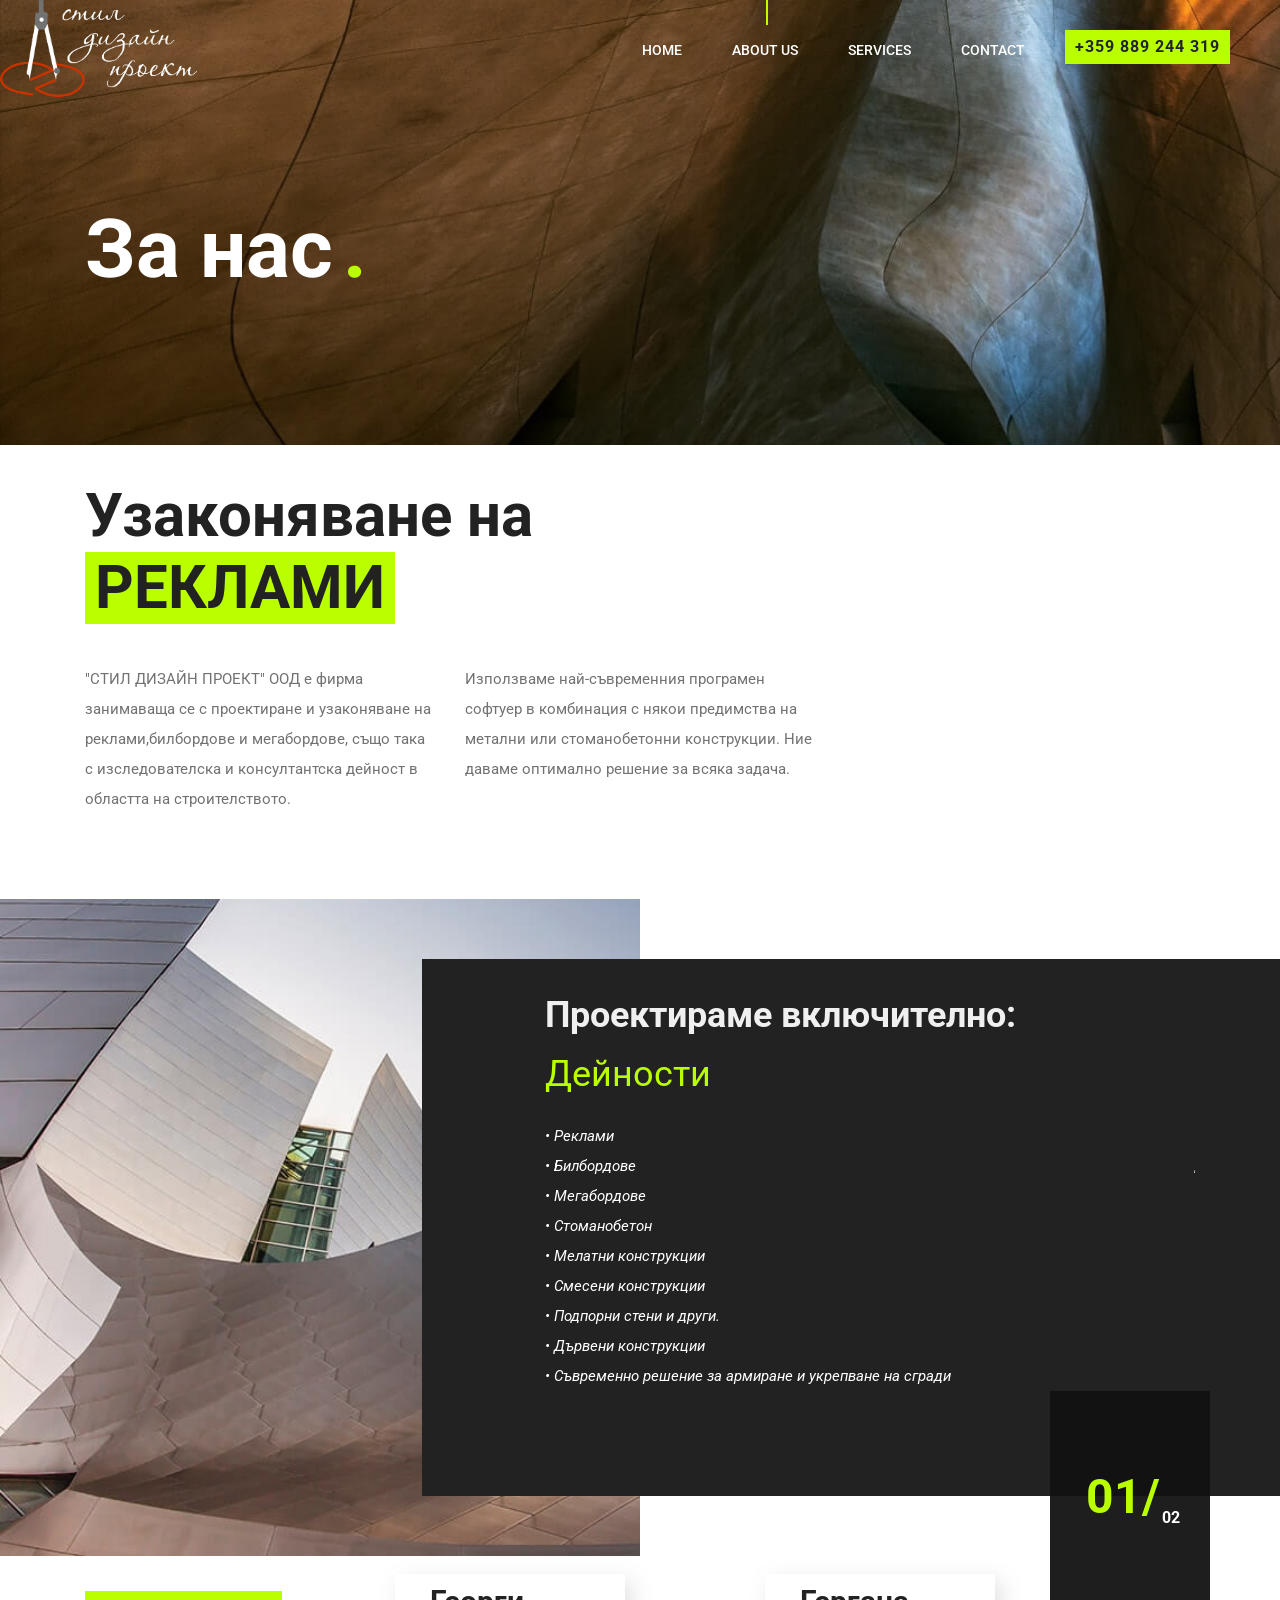
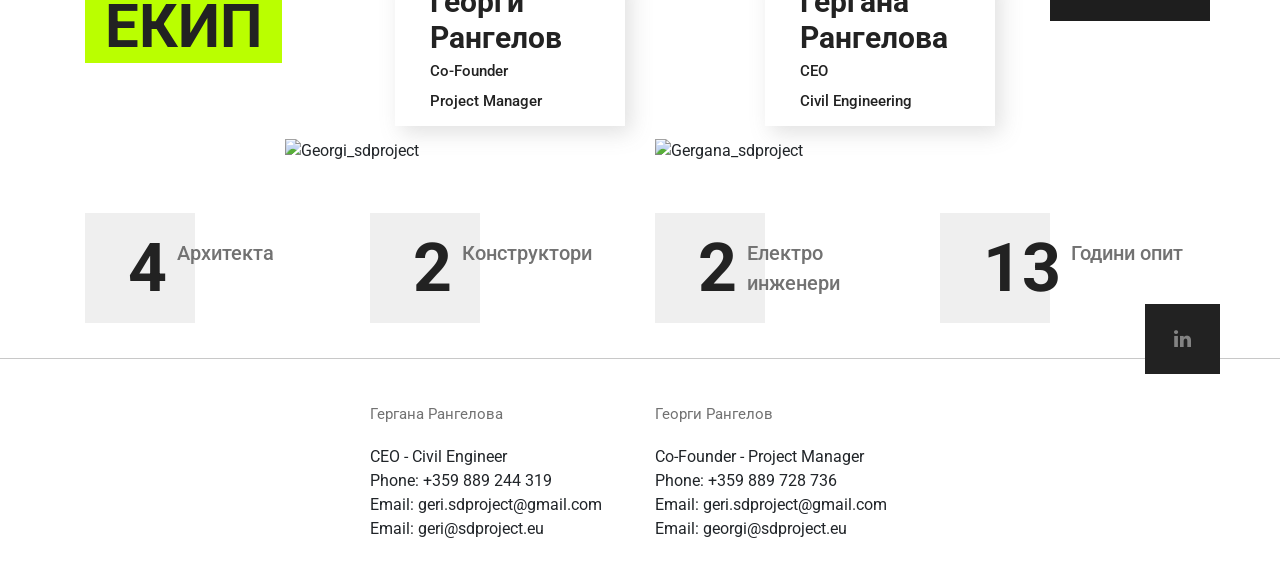
==== about.html @ cce794b9 "intial" ====
<!DOCTYPE html><html lang="en"><head> <title>SDproject</title> <meta charset="UTF-8"> <meta name="description" content="Узаконяване на реклами,узаконяване на рекламни табели, узаконяване на фирмени надписи от професионални архитекти.Узаконяване на рекламни табели, узаконяване на фирмени надписи, узаконяване на табела, узаконяване на табели, рекламна площ под наем, разрешително за рекламна табела"> <meta name="keywords" content="Design, конструктори, архитектура, архитекти, архитект, узаконяване,реклама, община, дизайн, проект, проектиране, заснемане, Цена, Узаконяване на рекламни табели, Узаконяване на фирмени надписи, Изработка на проект по всички части за фирмен надпис, Изработка на проект от архитект, инвестиционно проектиране,Узаконяване на реклама, Узаконяване на реклами, Проекти за рекламни табели, разрешителни за рекламни табели, документи за външни реклами, узаконяване на табели, рекламни табели за магазини, светлинни реклами, рекламна конструкция, рекламно табло"> <link rel="canonical" href="http://uzakoniavanereklami.com"> <link rel="dns-prefetch" href="//fonts.googleapis.com"> <link rel="shortcut icon" href="img/favicon.ico" alt="Sdproject_Favicon"> <meta http-equiv="Content-Language" content="en"> <meta property="og:type" content="website"> <meta property="og:locale" content="en_US"> <meta property="og:site_name" content="SDproject - Узаконяване на реклами"> <meta property="og:url" content="http://uzakoniavanereklami.com"/> <meta property="og:type" content="website"/> <meta property="og:title" content="SDproject - Узаконяване на реклами"/> <meta property="og:description" content="Узаконяване на реклами,узаконяване на рекламни табели, узаконяване на фирмени надписи от професионални архитекти.узаконяване на реклама, узаконяване на реклами, узаконяване на рекламни табели, узаконяване на рекламна табела, узаконяване на фирмени надписи, узаконяване на фирмен надпис, узаконяване на табела, узаконяване на табели, рекламна площ под наем, рекламна табела на магазин, разрешително за рекламна табела, документи външна реклама, разрешение за маси на открито, схеми за разполагане на маси, проект за разполагане на маси към заведения на открито"/> <meta property="og:image" content="img/favicon.ico" alt="Sdproject_Favicon"/> <meta property="og:image:width" content="490"> <meta property="og:image:height" content="490"> <meta name="twitter:creator" content="@RangelovDimitar"> <meta name="twitter:card" content="summary"> <meta name="twitter:title" content="SDproject - Узаконяване на реклами"> <meta name="twitter:description" content="Узаконяване на реклами,узаконяване на рекламни табели, узаконяване на фирмени надписи от професионални архитекти.узаконяване на реклама, узаконяване на реклами, узаконяване на рекламни табели, узаконяване на рекламна табела, узаконяване на фирмени надписи, узаконяване на фирмен надпис, узаконяване на табела, узаконяване на табели, рекламна площ под наем, рекламна табела на магазин, разрешително за рекламна табела, документи външна реклама, разрешение за маси на открито, схеми за разполагане на маси, проект за разполагане на маси към заведения на открито"> <meta name="twitter:url" content="img/favicon.ico"> <meta name="twitter:image" content="http://uzakoniavanereklami.com"> <meta name="author" content="Dimitar Rangelov"> <link rel="icon" type="image/png" href="img/favicon.ico" alt="Sdproject_Favicon"> <link rel="apple-touch-icon" href="img/favicon.ico"> <meta name="viewport" content="width=device-width, initial-scale=1.0"> <link href="img/favicon.ico" rel="shortcut icon" alt="Sdproject_Favicon"/> <link href="https://fonts.googleapis.com/css?family=Roboto:300,400,500,700" rel="stylesheet"> <link rel="stylesheet" href="css/bootstrap.min.css"/> <link rel="stylesheet" href="css/font-awesome.min.css"/> <link rel="stylesheet" href="css/animate.css"/> <link rel="stylesheet" href="css/owl.carousel.css"/> <link rel="stylesheet" href="css/style.css"/> </head><body> <div id="preloder"> <div class="loader"></div></div><header class="header-area"> <a href="index.html" class="logo-area"> <img src="img/SDproject-4.png" alt="SDproject_Logo"> </a href="index.html"> <div class="nav-switch"> <i class="fa fa-bars"></i></div><div class="phone-number">+359 889 244 319</div><nav class="nav-menu"> <ul> <li><a href="index.html">Home</a></li><li class="active"><a href="about.html">About us</a></li><li><a href="service.html">Services</a></li><li><a href="contact.html">Contact</a></li></ul> </nav> </header> <section class="page-header-section set-bg" data-setbg="img/header-bg.jpg"> <div class="container"> <h1 class="header-title">За нас<span>.</span></h1></div></section> <section class="intro-section spad"> <div class="container"> <div class="row"> <div class="col-lg-8 intro-text"> <h1>Узаконяване на<span>РЕКЛАМИ</span></h1> <div class="row"> <div class="col-md-6"> <p>"СТИЛ ДИЗАЙН ПРОЕКТ" ООД е фирма занимаваща се с проектиране и узаконяване на реклами,билбордове и мегабордове, също така с изследователска и консултантска дейност в областта на строителството.</p></div><div class="col-md-6"> <p>Използваме най-съвременния програмен софтуер в комбинация с някои предимства на метални или стоманобетонни конструкции. Ние даваме оптимално решение за всяка задача.</p></div></div></div><div class="col-lg-4 pt-4"> <img src="https://preview.ibb.co/fCkzfz/about.jpg" alt=""></div></div></div></section> <section class="testimonials-section spad"> <div class="testimonials-image-box"></div><div class="container"> <div class="row"> <div class="col-lg-7 pl-lg-0 offset-lg-5 cta-content"> <h2 style="color: #f0f0f0">Проектираме включително:</h2> <div class="qut">Дейности</div><div class="testimonials-slider" id="test-slider"> <div class="ts-item"> <p> • Реклами </br> • Билбордове </br> • Мегабордове </br> • Стоманобетон </br> • Мелатни конструкции </br> • Смесени конструкции </br> • Подпорни стени и други. </br> • Дървени конструкции </br> • Съвременно решение за армиране и укрепване на сгради</p></div><div class="ts-item"> <p>За нас всеки отделен проект е индивидуална задача. Предизвикателство, чрез което можем да покажем качествата на нашия екип - лична ангажираност, практичност, отговорност и бързина, нашия опит за изграждане и поддържане на стабилни и трайни взаимоотношения с нашите клиенти и партньори. Благодарение на полезното сътрудничество с нашите партньори гарантираме пълноценно проектиране оптимални срокове.</p><p>Благодарение на нашия екип от професионалисти "СТИЛ ДИЗАЙН ПРОЕКТ" ООД предлага продукти отговарящи на специфичните изисквания на клиента и на действащите нормативни документи.</p></div></div><div class="slide-num-holder test-slider" id="snh-2"></div></div></div></div></section> <section class="team-section spad"> <div class="container"> <div class="section-title mb100"> <h1>ЕКИП</h1></div><div class="container"> <div class="row"> <div class="col-lg-2 col-md-0"></div><div class="col-lg-4 col-md-6"> <div class="team-member"> <img src="https://image.ibb.co/kcj37e/SDproject_Georgi.jpg" alt="Georgi_sdproject"> <div class="member-info"> <h2>Георги Рангелов</h2> <p>Co-Founder</br>Project Manager</p></div></div></div><div class="col-lg-4 col-md-6"> <div class="team-member"> <img src="https://image.ibb.co/ngp0Lz/SDproject_Gergana.png" alt="Gergana_sdproject"> <div class="member-info"> <h2>Гергана Рангелова</h2> <p>CEO</br>Civil Engineering</p></div></div></div></div></div><div class="row" style="padding-top: 50px"> <div class="col-lg-3 col-md-6"> <div class="milestone"> <h2>4</h2> <p>Архитекта</p></div></div><div class="col-lg-3 col-md-6"> <div class="milestone"> <h2>2</h2> <p>Конструктори</p></div></div><div class="col-lg-3 col-md-6"> <div class="milestone"> <h2>2</h2> <p>Електро</br>инженери</p></div></div><div class="col-lg-3 col-md-6"> <div class="milestone"> <h2>13</h2> <p>Години опит</p></div></div></div></div></section> <footer class="footer-section"> <div class="footer-social"> <div class="social-links"> <a href="https://www.linkedin.com/company/sdproject/about/"><i class="fa fa-linkedin"></i></a></div></div><div class="container"> <div class="row"> <div class="col-lg-9 offset-lg-3"> <div class="row"> <div class="col-md-4"> <div class="footer-item"> <ul> <p>Гергана Рангелова</p><span> CEO - Civil Engineer </br> Phone: +359 889 244 319</br> Email: geri.sdproject@gmail.com</br> Email: geri@sdproject.eu </span></ul> </div></div><div class="col-md-5"> <div class="footer-item"> <ul> <p>Георги Рангелов</p><span> Co-Founder - Project Manager</br> Phone: +359 889 728 736</br> Email: geri.sdproject@gmail.com</br> Email: georgi@sdproject.eu </span></ul> </div></div></div></div></div></div></footer> <script src="js/jquery-2.1.4.min.js"></script> <script src="js/bootstrap.min.js"></script> <script src="js/isotope.pkgd.min.js"></script> <script src="js/owl.carousel.min.js"></script> <script src="js/jquery.owl-filter.js"></script> <script src="js/magnific-popup.min.js"></script> <script src="js/circle-progress.min.js"></script> <script src="js/main.js"></script> <script type="text/javascript" src="//s7.addthis.com/js/300/addthis_widget.js#pubid=ra-5b56e0799d637a45"></script></body></html>
---- css/style.css ----
.sp-title span,h1 span{background:#baff00;display:inline-block}.site-btn,.sp-title span,h1 span{display:inline-block}.footer-item ul,.nav-menu ul,.portfolio-filter,.service-text ol,.widget-area ul{list-style:none}body,html{height:100%;font-family:Roboto,sans-serif}h1,h2,h3,h4,h5,h6{color:#222;margin:0 0 10px;font-weight:700}.sp-title,h1{font-size:60px;margin-bottom:40px}h1 span{padding:0 10px;color:#222}h2{font-size:36px}h3{font-size:24px;margin-bottom:30px}h4,p{font-size:15px}p{color:#727272;line-height:2}img{max-width:100%}button:focus,input:focus,select:focus,textarea:focus{outline:0}a:focus,a:hover{text-decoration:none;outline:0}ol,ul{padding:0;margin:0}.sp-title span{padding:0 10px;color:#222}.pt100{padding-top:100px}.pb100{padding-bottom:100px}.pt50{padding-top:50px}.pb50{padding-bottom:50px}.mb100{margin-bottom:100px}.spad{padding:35px 0}.section-title{margin-bottom:75px}.section-title h1,.section-title h2,.section-title h3{display:inline-block;background:#baff00;padding:0 20px;margin-bottom:0;font-size:60px}.set-bg{background-size:cover;background-repeat:no-repeat}#preloder{position:fixed;width:100%;height:100%;top:0;left:0;z-index:999999;background:#fff}.loader{width:30px;height:30px;border:3px solid #000;position:absolute;top:50%;left:50%;margin-top:-13px;margin-left:-13px;border-radius:60px;border-left-color:transparent;animation:loader .8s linear infinite;-webkit-animation:loader .8s linear infinite}@keyframes loader{0%{transform:rotate(0)}50%{transform:rotate(180deg)}100%{transform:rotate(360deg)}}@-webkit-keyframes loader{0%{-webkit-transform:rotate(0)}50%{-webkit-transform:rotate(180deg)}100%{-webkit-transform:rotate(360deg)}}.site-btn{font-weight:700;border:4px solid;min-width:200px;text-align:center;padding:19px 0;position:relative;background-color:transparent;margin-right:15px;z-index:1}.team-member img,.widget-area .instagram-widget a img{min-width:100%}.site-btn:after,.site-btn:before{position:absolute;content:"";width:26px;height:4px;right:-15px}.site-btn:after{bottom:8px}.site-btn:before{bottom:18px}.site-btn.sb-light{color:#fff}.site-btn.sb-light:after,.site-btn.sb-light:before{background:#fff}.site-btn.sb-dark{color:#222}.site-btn.sb-dark:after,.site-btn.sb-dark:before{background:#222}.site-btn.sb-solid-color{background:#baff00;border-color:#baff00}.site-btn.sb-solid-color:after,.site-btn.sb-solid-color:before{background:#222}.site-btn.sb-solid-dark{background:#222;border-color:#222;color:#baff00}.site-btn.sb-solid-dark:after,.site-btn.sb-solid-dark:before{background:#baff00}.element{margin-bottom:100px}.accordion-area .panel{margin-bottom:15px}.accordion-area .panel-header{background:#f0f0f0;display:block;padding:12px 50px;font-size:14px;font-weight:700;position:relative;-webkit-transition:all .4s ease-out 0s;-o-transition:all .4s ease-out 0s;transition:all .4s ease-out 0s}.circle-progress,.logo-area,.phone-number{display:inline-block}.accordion-area .panel-header.active{background:#baff00}.accordion-area .panel-header.active .panel-link:after{content:"-"}.accordion-area .panel-header.active .panel-link.collapsed:after,.accordion-area .panel-link:after{content:"+"}.accordion-area .panel-link{position:absolute;right:0;top:0;height:100%;width:50px;background:#baff00;border:none;cursor:pointer}.accordion-area .panel-body p{font-size:14px;margin-bottom:0;padding-top:25px}.accordion-area .panel-body{padding:0 5px}.accordion-area .panel-link:after{position:absolute;left:50%;font-size:16px;font-weight:700;top:50%;line-height:16px;margin-top:-8px;margin-left:-4px}.circle-progress .prog-circle:after,.nav-menu ul li a:after,.service-box .sb-icon::after,.slide-content:after{content:""}.tab-element .nav-tabs{border-bottom:none;margin-bottom:35px}.tab-element .nav-tabs .nav-link{border:none;background:#f0f0f0;border-radius:0;margin-right:5px;font-size:14px;font-weight:500;color:#222;padding:15px 30px}.tab-element .nav-tabs .nav-link.active{background:#baff00}.tab-element .nav-tabs .nav-link.active,.tab-element .nav-tabs .nav-link:hover{border:none}.tab-element .tab-pane h4{font-size:18px;margin:25px 0 20px}.tab-element .tab-pane p{font-size:14px}.circle-progress{text-align:center;padding-top:30px}.circle-progress .prog-circle{position:relative;margin-bottom:-155px}.circle-progress .prog-circle:after{position:absolute;width:177px;height:177px;left:9px;top:9px;border-radius:50%;border:2px solid #fff;z-index:1}.circle-progress canvas{-webkit-transform:rotate(90deg);-ms-transform:rotate(90deg);transform:rotate(90deg)}.circle-progress .progress-info{width:100%;border-radius:150px;margin:0 auto;padding-top:22px}.circle-progress .progress-info h2{font-size:48px}.circle-progress .prog-title{text-align:center;margin-top:100px}.circle-progress .prog-title h3{font-size:18px;color:#727272}.img-popup-warp .mfp-content{opacity:0;-webkit-transform:scale(.8);-ms-transform:scale(.8);transform:scale(.8);-webkit-transition:all .4s;-o-transition:all .4s;transition:all .4s}.nav-menu ul li a:after,.social-links a{-webkit-transition:all .4s;-o-transition:all .4s}.img-popup-warp.mfp-ready .mfp-content{opacity:1;-webkit-transform:scale(1);-ms-transform:scale(1);transform:scale(1)}.header-area{position:absolute;width:100%;top:0;z-index:50}.logo-area{float:left;width: 197px;height: 107}.phone-number{float:right;padding:5px 10px;background:#baff00;font-weight:700;letter-spacing:1px;margin-top:30px;margin-right:50px}.nav-switch{display:none}.nav-menu{display:inline-block;float:right}.nav-menu ul li{display:inline}.nav-menu ul li a{display:inline-block;padding:40px 10px 5px;text-transform:uppercase;margin-right:30px;font-size:14px;color:#fff;font-weight:500;position:relative}.nav-menu ul li a:after{position:absolute;width:2px;height:0;left:50%;margin-left:1px;top:0;background:#baff00;transition:all .4s}.nav-menu ul li a:hover:after,.nav-menu ul li.active>a:after{height:25px}.hero-section{height:960px;background:#ededed;position:relative}.left-bar{position:absolute;width:100px;height:100%;background:#121212;z-index:20}.left-bar .left-bar-content{position:absolute;width:100%;bottom:0;text-align:center;margin-bottom:90px}.social-links a{display:block;color:#838383;margin-bottom:20px;font-size:20px;transition:all .4s}.intro-text p,.slide-content{margin-bottom:50px}.social-links a:hover{color:#baff00}.hero-right-text{position:absolute;right:140px;-webkit-transform:rotate(-90deg);-ms-transform:rotate(-90deg);transform:rotate(-90deg);-webkit-transform-origin:right center;-ms-transform-origin:right center;transform-origin:right center;bottom:60%;z-index:30;color:#fff;text-transform:uppercase;letter-spacing:20px}.hero-slider .hero-slide-item{width:100%;height:960px;display:table}.hero-slider .hero-slide-item .slide-inner{display:table-cell;vertical-align:middle;position:relative}.hero-slider .owl-nav{position:absolute;display:inline-block;left:350px;bottom:70px}.hero-slider .owl-nav .owl-next,.hero-slider .owl-nav .owl-prev{display:inline-block;margin-right:30px;font-size:14px;font-weight:700;color:#fff;letter-spacing:1px;-webkit-transition:all .4s;-o-transition:all .4s;transition:all .4s}.hero-slider .owl-nav .owl-next:hover,.hero-slider .owl-nav .owl-prev:hover{color:#baff00}.hero-slider .owl-nav .owl-prev i{margin-right:5px}.hero-slider .owl-nav .owl-next{margin-right:0}.hero-slider .owl-nav .owl-next i{margin-left:5px}.slide-num-holder{width:153px;height:250px;position:absolute;right:60px;background:rgba(18,18,18,.95);bottom:-40px;z-index:111;text-align:right;padding-right:20px;padding-top:60px;color:#fff;font-weight:700}.slide-num-holder span{font-size:48px;color:#baff00;position:relative;top:-10px;right:-10px}.slide-content{margin-left:350px;padding-left:190px;padding-top:170px;padding-bottom:70px;position:relative;opacity:0;-webkit-transition:all .6s;-o-transition:all .6s;transition:all .6s}.slide-content:after{position:absolute;height:calc(100% + 50px);width:330px;border-top:150px solid #baff00;border-left:150px solid #baff00;border-bottom:90px solid #baff00;top:0;left:0;opacity:.73}.slide-content h2{color:#fff;font-size:80px;line-height:80px}.owl-item.active .slide-content{opacity:1}.service-box{margin-bottom:30px}.service-box .sb-icon{margin-bottom:30px;width:100px;height:125px;text-align:center;position:relative;overflow:hidden;background-color:transparent;-webkit-transition:all .4s;-o-transition:all .4s;transition:all .4s}.service-box .sb-icon .sb-img-icon{position:absolute;left:0;bottom:0;-webkit-transition:all .3s;-o-transition:all .3s;transition:all .3s}.service-box .sb-icon .sb-img-icon img{opacity:.2;max-height:70px;-webkit-transition:all .3s;-o-transition:all .3s;transition:all .3s}.service-box .sb-icon::after{position:absolute;width:100%;height:100%;background:#fff;left:25px;top:-80px;-webkit-transform:rotate(-65deg);-ms-transform:rotate(-65deg);transform:rotate(-65deg)}.cta-section:after,.milestone:after{top:0;content:""}.service-box .readmore{font-size:12px;font-weight:700;color:#222;display:inline-block;padding:2px 0;background-color:transparent;-webkit-transition:all .4s;-o-transition:all .4s;transition:all .4s}.milestone:after,.widget-area ul li a{-webkit-transition:all .3s;-o-transition:all .3s}.service-box:hover .sb-icon{background-color:#baff00}.service-box:hover .sb-icon .sb-img-icon{left:15px;margin-bottom:5px}.service-box:hover .sb-icon .sb-img-icon img{opacity:1}.service-box:hover .readmore{background-color:#baff00;padding:2px 10px}.cta-section{position:relative;margin-bottom:100px}.cta-section:after{position:absolute;width:67%;height:100%;right:0;background:#222;z-index:2}.cta-section .cta-image-box{position:absolute;width:50%;height:100%;left:0;background-image:url(../img/cta-img.jpg);background-repeat:no-repeat;background-size:cover}.cta-section .container{position:relative;z-index:9}.milestone h2,.milestone p{z-index:1;position:relative}.cta-section .cta-content h2{color:#fff}.cta-section .cta-content p{color:#fff;margin-bottom:30px}.cta-section .cta-content .cta-img-icon{display:inline-block;height:80px;position:relative;width:50px;margin-right:40px;margin-bottom:30px}.cta-section .cta-content .cta-img-icon:last-child{margin-right:0}.cta-section .cta-content .cta-img-icon img{position:absolute;left:0;bottom:0;max-height:100%}.milestone{min-height:110px;padding-left:43px;padding-top:15px;position:relative}.milestone h2{margin-bottom:0;font-size:68px;display:inline-block;float:left}.milestone p{float:left;font-size:20px;margin-top:10px;margin-left:10px;line-height:1.5;font-weight:500}.milestone:after{position:absolute;width:110px;height:110px;left:0;background:#efefef;transition:all .3s}.milestone:hover:after{background:#baff00}.projects-filter-nav{list-style:none;text-align:right;margin-top:20px}.projects-filter-nav li{display:inline-block;margin-left:25px;color:#747474;font-size:18px;font-weight:500;padding:0 5px;cursor:pointer;-webkit-transition:.4s;-o-transition:.4s;transition:.4s}.projects-filter-nav li.btn-active{background:#baff00;color:#222}.projects-slider{padding:0 40px;margin-top:60px}.projects-slider .single-project{height:550px;width:100%;background:#333;-o-transition:.8s;transition:.8s;-webkit-transition:.8s;-ms-transform:translateX(0);transform:translateX(0);-webkit-transform:translateX(0);opacity:1}.projects-slider .single-project .project-content{padding:50px;height:100%;background:rgba(13,13,13,.5);-webkit-transition:all .4s ease 0s;-o-transition:all .4s ease 0s;transition:all .4s ease 0s;opacity:0}.projects-slider .single-project .project-content h2{color:#fff;font-weight:500;position:relative;top:20px;-webkit-transition:all .6s ease 0s;-o-transition:all .6s ease 0s;transition:all .6s ease 0s}.projects-slider .single-project .project-content p{color:#baff00;font-weight:500;position:relative;top:40px;-webkit-transition:all .4s ease 0s;-o-transition:all .4s ease 0s;transition:all .4s ease 0s}.projects-slider .single-project .seemore{position:absolute;right:50px;bottom:30px;background:#baff00;font-size:14px;font-weight:700;color:#222;display:inline-block;padding:2px 8px;-webkit-transition:all .4s ease 0s;-o-transition:all .4s ease 0s;transition:all .4s ease 0s}.projects-slider .single-project:hover .project-content{opacity:1}.projects-slider .single-project:hover .project-content h2,.projects-slider .single-project:hover .project-content p{top:0}.projects-slider .single-project:hover .seemore{bottom:50px}.projects-slider .single-project.__loading{opacity:0;-ms-transform:translateX(40px);transform:translateX(40px);-webkit-transform:translateX(40px)}.projects-slider .owl-nav{text-align:right;max-width:1170px;margin:40px auto 0}.projects-slider .owl-nav .owl-next,.projects-slider .owl-nav .owl-prev{display:inline-block;margin-right:20px;font-size:14px;font-weight:700;color:#222;letter-spacing:1px;-webkit-transition:all .4s;-o-transition:all .4s;transition:all .4s;padding:0 5px}.projects-slider .owl-nav .owl-next:hover,.projects-slider .owl-nav .owl-prev:hover{background:#baff00}.projects-slider .owl-nav .owl-prev i{margin-right:5px}.projects-slider .owl-nav .owl-next{margin-right:0}.projects-slider .owl-nav .owl-next i{margin-left:5px}.client-slider .single-brand{display:table;height:80px;width:100%}.client-slider .single-brand a{display:table-cell;vertical-align:middle;text-align:center}.client-slider .single-brand a img{width:auto;margin:0 auto;opacity:.2;-webkit-transition:all .4s;-o-transition:all .4s;transition:all .4s}.solid-service-box h2,.team-member .member-info{-webkit-transition:all .4s;-o-transition:all .4s}.client-slider .single-brand a:hover img{opacity:1}.footer-section{padding-top:40px;padding-bottom:40px;border-top:1px solid #c8c8c8;position:relative}.footer-section .copyright{position:absolute;top:50%;margin-top:-12px;left:60px;color:#737373}.footer-section .footer-social{width:75px;text-align:center;position:absolute;right:60px;top:-55px;padding-top:20px;background:#222}.footer-item ul li{display:block;margin-bottom:10px}.footer-item ul li a{display:inline-block;font-size:15px;font-weight:500;color:#222;padding:0 5px}.footer-item ul li a:hover{background:#baff00}.page-header-section{height:445px;padding-top:200px}.page-header-section .header-title{font-size:82px;color:#fff}.page-header-section .header-title span{background:0 0;color:#baff00}.testimonials-section{position:relative;margin:60px 0}.testimonials-section h1{color:#fff}.testimonials-section:after{content:"";position:absolute;width:67%;height:100%;right:0;top:0;background:#222;z-index:2}.testimonials-section .testimonials-image-box{position:absolute;width:50%;height:calc(100% + 120px);left:0;top:-60px;background-image:url(../img/cta-img.jpg);background-repeat:no-repeat;background-size:cover}.testimonials-section .container{position:relative;z-index:9}.testimonials-section .qut{color:#baff00;font-size:36px;margin-bottom:20px}.ts-item p{color:#fff;font-style:italic;margin-bottom:50px}.ts-item h4{font-size:15px;font-weight:400;color:#baff00;margin-bottom:0}.ts-item span{font-size:12px;color:#fff}.team-member{padding-right:67px;position:relative}.team-member .member-info{position:absolute;padding-left:35px;padding-top:10px;padding-bottom:10px;width:230px;background:#fff;bottom:37px;right:0;-webkit-box-shadow:6px 7px 20px rgba(114,114,114,.21);box-shadow:6px 7px 20px rgba(114,114,114,.21);transition:all .4s}.team-member .member-info h2{font-size:30px;margin-bottom:0}.team-member .member-info p{color:#222;font-size:15px;font-weight:500;margin-bottom:0}.team-member:hover .member-info{background:#baff00;-webkit-box-shadow:0 0 0 rgba(114,114,114,.21);box-shadow:0 0 0 rgba(114,114,114,.21)}.promo-section{padding-top:90px;padding-bottom:150px}.promo-text h1{margin-bottom:20px}.promo-text p{font-size:16px;font-weight:500;color:#222;margin-bottom:0}.slide-num-holder.test-slider{right:auto;left:100%;bottom:-160px;width:160px;height:230px;padding-right:30px;padding-top:80px}.service-slider{position:relative}.service-slider .owl-controls{position:absolute;height:100%;width:14px;left:0;top:0;display:-ms-grid;display:grid}.service-slider .owl-dots{display:table-cell;vertical-align:middle}.service-slider .owl-dots .owl-dot{width:14px;height:13px;margin-bottom:10px;background:#e8e8e8}.service-slider .owl-dots .owl-dot.active{background:#baff00}.service-text h2{font-size:30px;margin-bottom:30px}.service-text p{margin-bottom:50px}.service-text ol li{font-size:20px;font-weight:700;color:#727272;margin-bottom:20px}.solid-service-box{text-align:center;background:#fff;padding:50px 30px;-webkit-transition:all .4s ease-out 0s;-o-transition:all .4s ease-out 0s;transition:all .4s ease-out 0s}.solid-service-box h2{font-size:48px;color:#727272;margin-bottom:20px;transition:all .4s}.solid-service-box h3{margin-bottom:20px}.solid-service-box p{font-size:14px;margin-bottom:20px}.solid-service-box .readmore{font-size:12px;font-weight:700;text-transform:uppercase;color:#222;opacity:0;visibility:hidden;position:relative;bottom:-20px;-webkit-transition:all .4s;-o-transition:all .4s;transition:all .4s}.solid-service-box:hover{background:#baff00}.solid-service-box:hover h2{color:#222}.solid-service-box:hover .readmore{visibility:visible;opacity:1;bottom:0}.promo-box{width:1383px;margin:0 auto;padding:40px 0}.promo-box .promo-text h1,.promo-box .promo-text p{color:#fff}.blog-post{margin-bottom:120px}.blog-post .thumb{padding:25px;position:relative}.blog-post .thumb:after{position:absolute;content:"";width:100%;height:calc(100% - 100px);top:0;left:0;background:#f0f0f0;z-index:-1;-webkit-transition:all .4s ease-out 0s;-o-transition:all .4s ease-out 0s;transition:all .4s ease-out 0s}.blog-post .post-date{font-size:14px;font-weight:700;color:#222;display:inline-block;background:#baff00;padding:4px 15px;margin-bottom:20px}.blog-post h2{font-size:30px}.blog-post h2 a{color:#222}.blog-post p{margin-bottom:0}.blog-post .post-meta{margin-bottom:40px}.blog-post .post-meta a{color:#727272;font-size:12px;margin-right:10px}.blog-post .post-meta a i{font-size:16px;margin-left:5px}.blog-post:hover .thumb:after{background:#baff00}.pagination{display:inline-block;padding:20px 30px;background:#222;border-radius:0}.pagination a{font-size:18px;font-weight:700;color:#fff}.pagination a.active{font-size:48px;color:#baff00}.search{position:relative}.widget-area{margin-bottom:80px}.widget-area .widget-title{font-size:22px;margin-bottom:40px}.widget-area .search input{width:100%;background:#f0f0f0;border:none;font-size:12px;padding:10px 35px 10px 10px;font-style:italic}.widget-area .search button{position:absolute;right:0;top:0;background:0 0;border:none;color:#838383;height:100%;width:40px}.widget-area ul li a{font-size:15px;display:inline-block;margin-bottom:15px;font-weight:500;color:#727272;padding:3px 10px 3px 25px;position:relative;transition:all .3s}.widget-area ul li a:after{position:absolute;content:"+";color:#838383;left:5px;top:3px;-webkit-transition:all .3s;-o-transition:all .3s;transition:all .3s}.widget-area ul li a:hover{background:#baff00;color:#222}.widget-area ul li a:hover:after{color:#222}.widget-area ul li:last-child a{margin-bottom:0}.widget-area .rp-widget .rp-widget-item{margin-bottom:30px;overflow:hidden}.widget-area .rp-widget .rp-widget-item:last-child{margin-bottom:0}.widget-area .rp-widget .thumb{width:68px;height:68px;float:left;margin-right:30px;background:#ddd;display:block}.widget-area .rp-widget .rp-content{padding-left:98px}.widget-area .rp-widget h4{line-height:1.5;margin-bottom:0}.widget-area .rp-widget p{font-size:12px;font-weight:500;margin-bottom:0}.widget-area .quote-widget span{font-size:47px;font-style:italic;color:#727272}.widget-area .quote-widget p{font-style:italic;margin-bottom:0;font-size:13px}.widget-area .instagram-widget{padding-top:30px}.widget-area .instagram-widget a{display:block;overflow:hidden;width:33.33333%;float:left;position:relative}.widget-area .instagram-widget a:after{position:absolute;content:"";width:100%;height:100%;left:0;top:0;background:#baff00;opacity:0;-webkit-transition:all .3s;-o-transition:all .3s;transition:all .3s}.widget-area .instagram-widget a:before{position:absolute;content:"+";color:#fff;font-weight:500;text-align:center;font-size:36px;line-height:36px;width:20px;top:50%;margin-top:-13px;left:50%;margin-left:-10px;text-shadow:0 0 20px #999;opacity:0;-webkit-transition:all .3s;-o-transition:all .3s;transition:all .3s;z-index:2}.widget-area .instagram-widget a:hover:after,.widget-area .instagram-widget a:hover:before{opacity:1}.cf-social{margin-top:50px}.cf-social a{color:#222;margin-right:25px}.contact-form{padding-top:10px}.contact-form input,.contact-form textarea{width:100%;font-size:13px;border:none;background:#f0f0f0;padding:15px 20px;margin-bottom:20px}.contact-form textarea{height:200px;margin-bottom:30px}.contact-form ::-webkit-input-placeholder{font-style:italic}.contact-form :-ms-input-placeholder{font-style:italic}.contact-form ::-ms-input-placeholder{font-style:italic}.contact-form ::placeholder{font-style:italic}.map-area{height:685px;width:100%;display:block;background:#f0f0f0;margin-bottom:2px}.portfolio-filter li{display:inline-block;margin-right:40px;font-size:14px;color:#222;cursor:pointer;font-weight:500}.portfolio-filter li.active{text-decoration:underline;-webkit-text-decoration-color:#2046f2;text-decoration-color:#2046f2}.portfolio-warp{display:block;overflow:hidden}.portfolio-warp .grid-item{width:20%;background-position:center}.portfolio-warp .grid-item:after{content:'';display:block;clear:both}.portfolio-warp .grid-item.grid-long,.portfolio-warp .grid-item.grid-wide{width:40%}.portfolio-warp .grid-item a{width:100%;height:100%;display:block;background:rgba(186,255,0,.45);opacity:0;-webkit-transition:all .4s;-o-transition:all .4s;transition:all .4s}.portfolio-warp .grid-item a:after{position:absolute;content:"+";left:50%;top:60%;width:48px;margin-left:-24px;margin-top:-24px;color:#fff;font-size:48px;line-height:48px;text-align:center;-webkit-transition:all .4s;-o-transition:all .4s;transition:all .4s;text-shadow:0 0 10px rgba(0,0,0,.25)}.portfolio-warp .grid-item:hover a{opacity:1}.portfolio-warp .grid-item:hover a:after{top:50%}.portfolio-warp .grid-sizer{width:20%}@media only screen and (max-width:1477px){.slide-num-holder.test-slider{left:auto;right:0}}@media only screen and (max-width:1400px){.promo-box{width:100%}}@media only screen and (min-width:992px) and (max-width:1199px){.phone-number{margin-right:30px}.nav-menu ul li a{margin-right:20px}.slide-content{margin-left:220px}.milestone p{margin-left:10px;font-size:17px}.milestone h2{font-size:55px}.milestone:after{width:90px;height:90px}.slide-num-holder{right:20px}.hero-right-text{right:100px}}@media only screen and (min-width:768px) and (max-width:991px){.logo-area{padding:25px 25px 25px}.slide-content{margin-left:170px;margin-bottom:-35px;padding-left:120px;padding-top:120px;padding-bottom:30px}.solid-service-box,.team-member{margin-bottom:30px}.slide-content h2{font-size:60px;line-height:60px}.slide-content:after{border-top:100px solid #baff00;border-left:100px solid #baff00;border-bottom:60px solid #baff00}.hero-slider .owl-nav{left:170px}.slide-num-holder{right:20px}.hero-right-text{bottom:70%;right:100px}.nav-menu ul li a{margin-right:5px;font-size:13px;padding:37px 7px 5px}.phone-number{font-size:12px;margin-right:10px}.portfolio-warp .grid-item,.portfolio-warp .grid-item.grid-long,.portfolio-warp .grid-item.grid-wide,.portfolio-warp .grid-sizer{width:50%}.cta-section{background:#222;margin-bottom:0}.testimonials-section{background:#222;margin:0}.cta-image-box,.cta-section:after,.testimonials-image-box,.testimonials-section:after{display:none}.hero-section,.hero-slider .hero-slide-item{height:850px}.milestone,.solid-service-box{margin-bottom:30px}.footer-section .footer-social{width:auto;top:-25px;right:50%;padding:10px;margin-right:-133px}.footer-section .social-links a{display:inline-block;padding:0 15px;margin-bottom:0}.projects-filter-nav{text-align:left}.projects-filter-nav li{margin-left:0;margin-right:15px}.footer-section .copyright{position:relative;width:100%;max-width:720px;margin:40px auto -50px;left:0;top:0;padding-left:15px}}@media only screen and (max-width:767px){.sp-title,h1{font-size:45px}.page-header-section .header-title{font-size:55px}.left-bar{width:70px}.hero-right-text,.phone-number,.slide-content:after{display:none}.nav-switch{position:absolute;right:20px;font-size:30px;color:#fff;top:20px;display:block}.nav-menu{position:absolute;width:calc(100% - 90px);left:80px;background:#121212;top:100%;margin-top:11px;display:none}.nav-menu ul li a{display:block;padding:16px 21px;border-bottom:1px solid #202020;margin-right:0}.nav-menu ul li a:after{left:20px}.nav-menu ul li a:hover:after,.nav-menu ul li.active>a:after{height:10px}.hero-section{height:auto}.hero-slider .hero-slide-item{padding:150px 0;height:auto}.slide-content h2{font-size:60px;line-height:60px}.hero-slider .owl-nav{padding-left:70px;width:100%;text-align:center;left:0}.slide-content{margin-left:70px;padding:0;text-align:center}.slide-num-holder,.slide-num-holder.test-slider{right:0;height:75px;width:136px;padding-top:18px}.slide-num-holder span,.slide-num-holder.test-slider span{font-size:40px}.slide-num-holder.test-slider{bottom:-135px}.team-member{margin-bottom:30px}.portfolio-warp .grid-item,.portfolio-warp .grid-item.grid-long,.portfolio-warp .grid-item.grid-wide,.portfolio-warp .grid-sizer{width:50%}.cta-section{background:#222;margin-bottom:0}.testimonials-section{background:#222;margin:0}.cta-image-box,.cta-section:after,.testimonials-image-box,.testimonials-section:after{display:none}.milestone,.solid-service-box{margin-bottom:30px}.projects-filter-nav{text-align:left}.footer-section .footer-social{width:auto;top:-25px;right:50%;padding:10px;margin-right:-133px}.footer-section .social-links a{display:inline-block;padding:0 15px;margin-bottom:0}.footer-section .copyright{position:relative;width:100%;max-width:720px;margin:40px auto -50px;left:0;top:0;padding-left:15px;text-align:center}.footer-item{margin-bottom:40px}}@media only screen and (max-width:479px){.nav-menu,.portfolio-warp .grid-item,.portfolio-warp .grid-item.grid-long,.portfolio-warp .grid-item.grid-wide,.portfolio-warp .grid-sizer{width:100%}.logo-area{padding:30px 30px 30px}.header-area{background:#121212;padding-right:66px}.nav-menu{left:0;margin-top:0;border-top:2px solid}.left-bar{display:none}.hero-slider .owl-nav{padding-left:0}.projects-slider,.slide-content{padding:0 15px}.slide-content{margin-left:0}.slide-content h2{font-size:35px;line-height:1.5}}
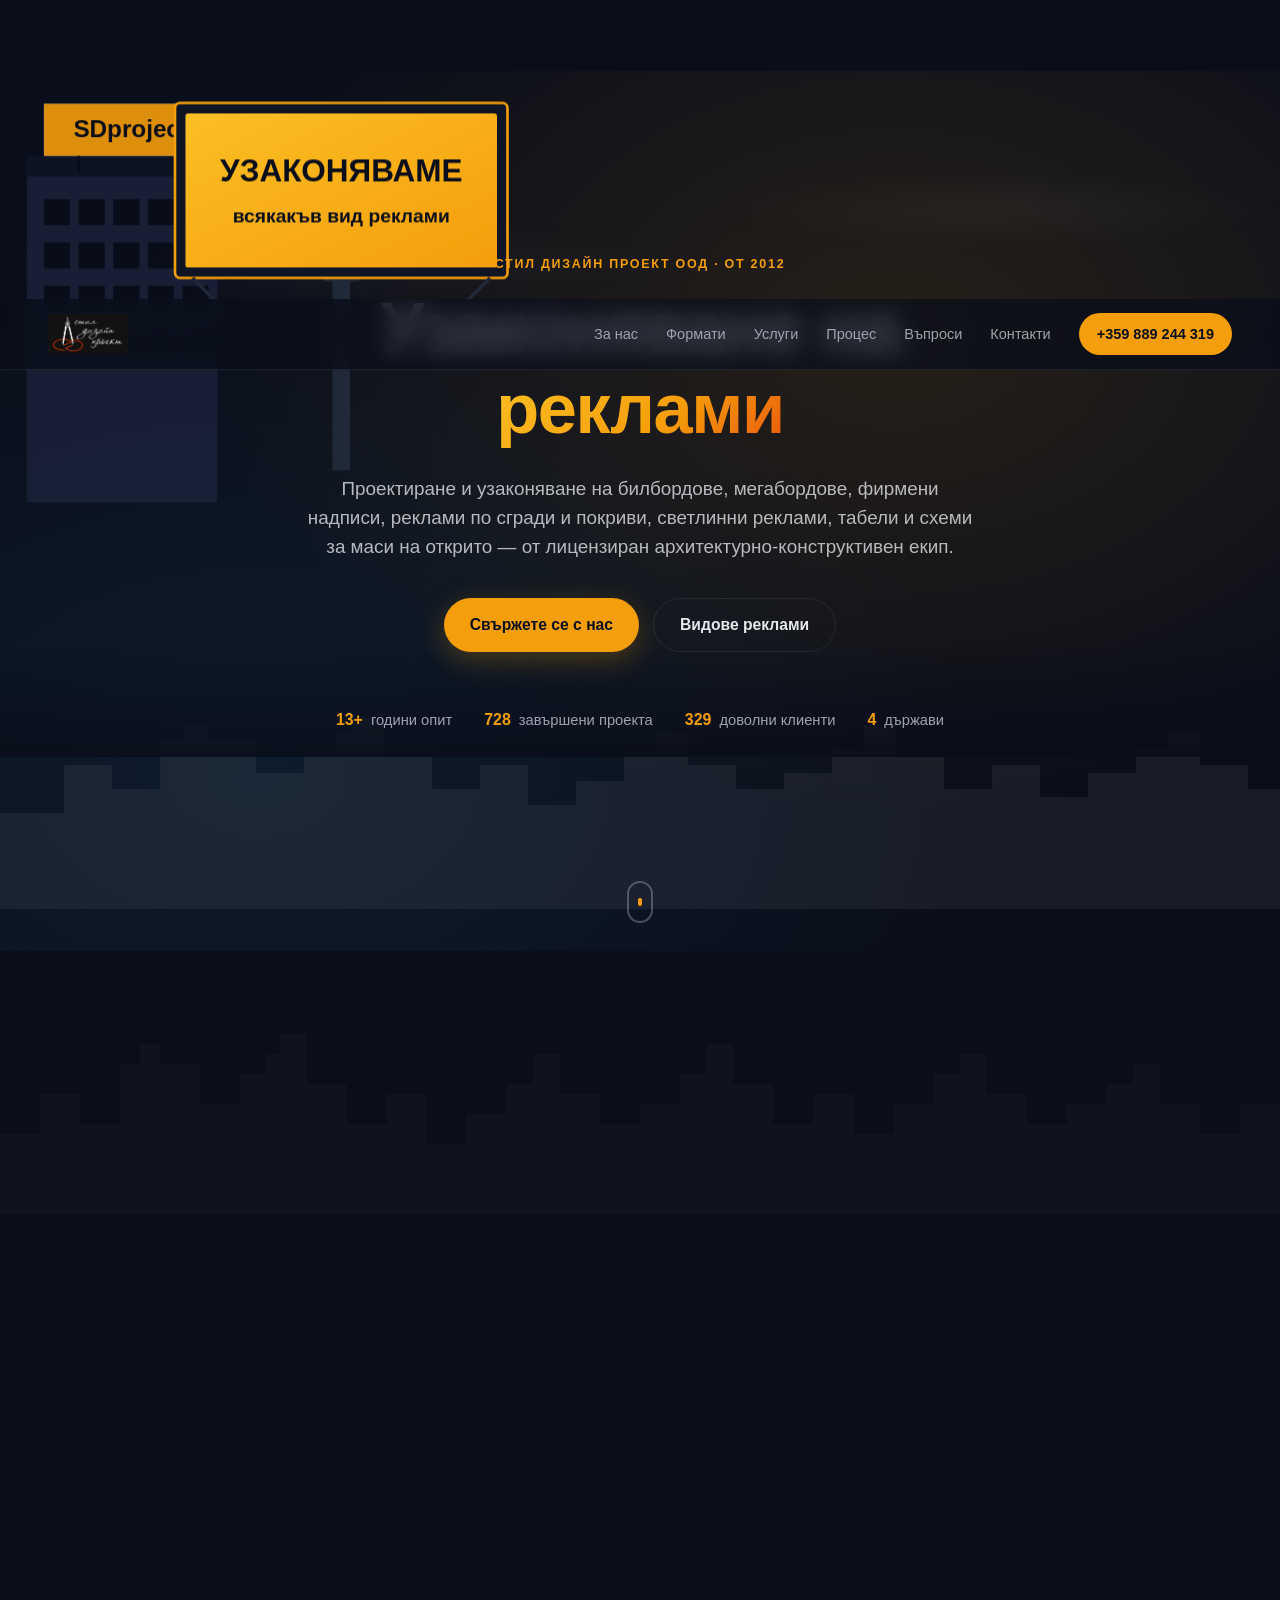
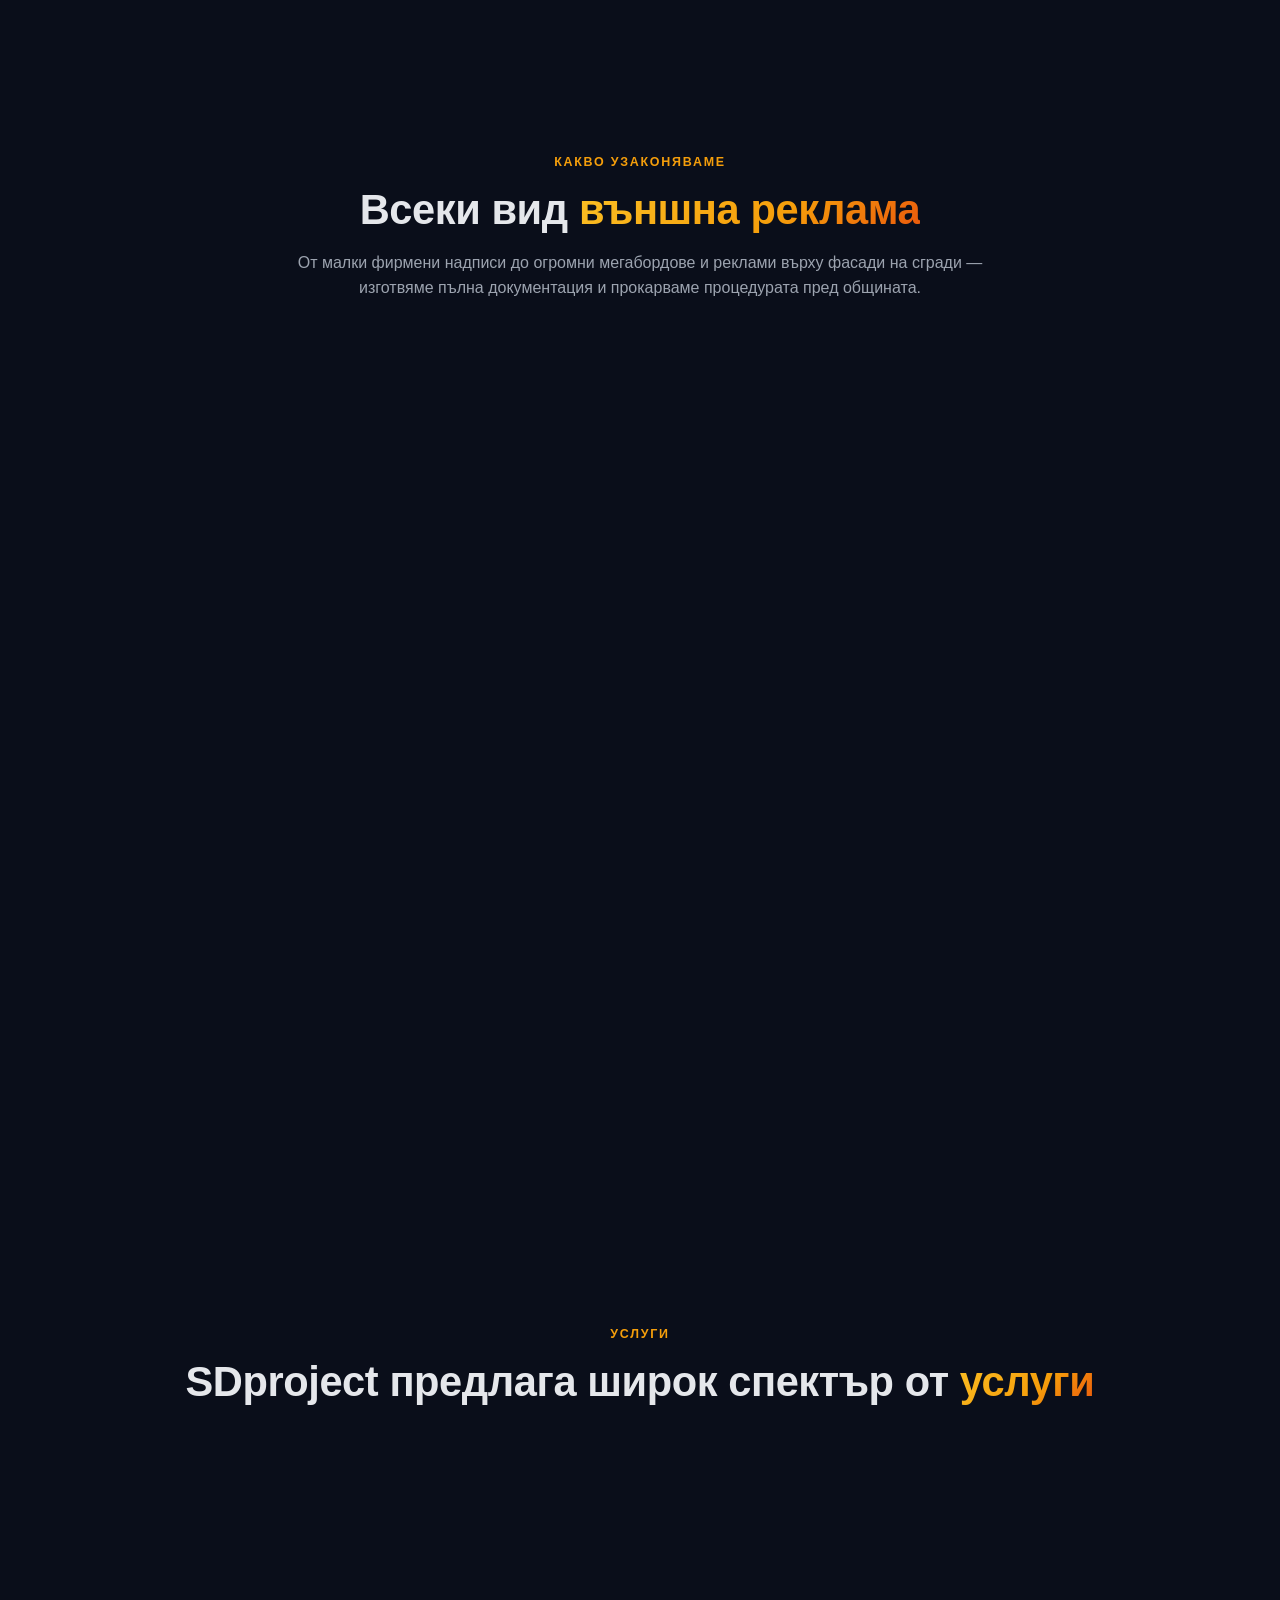
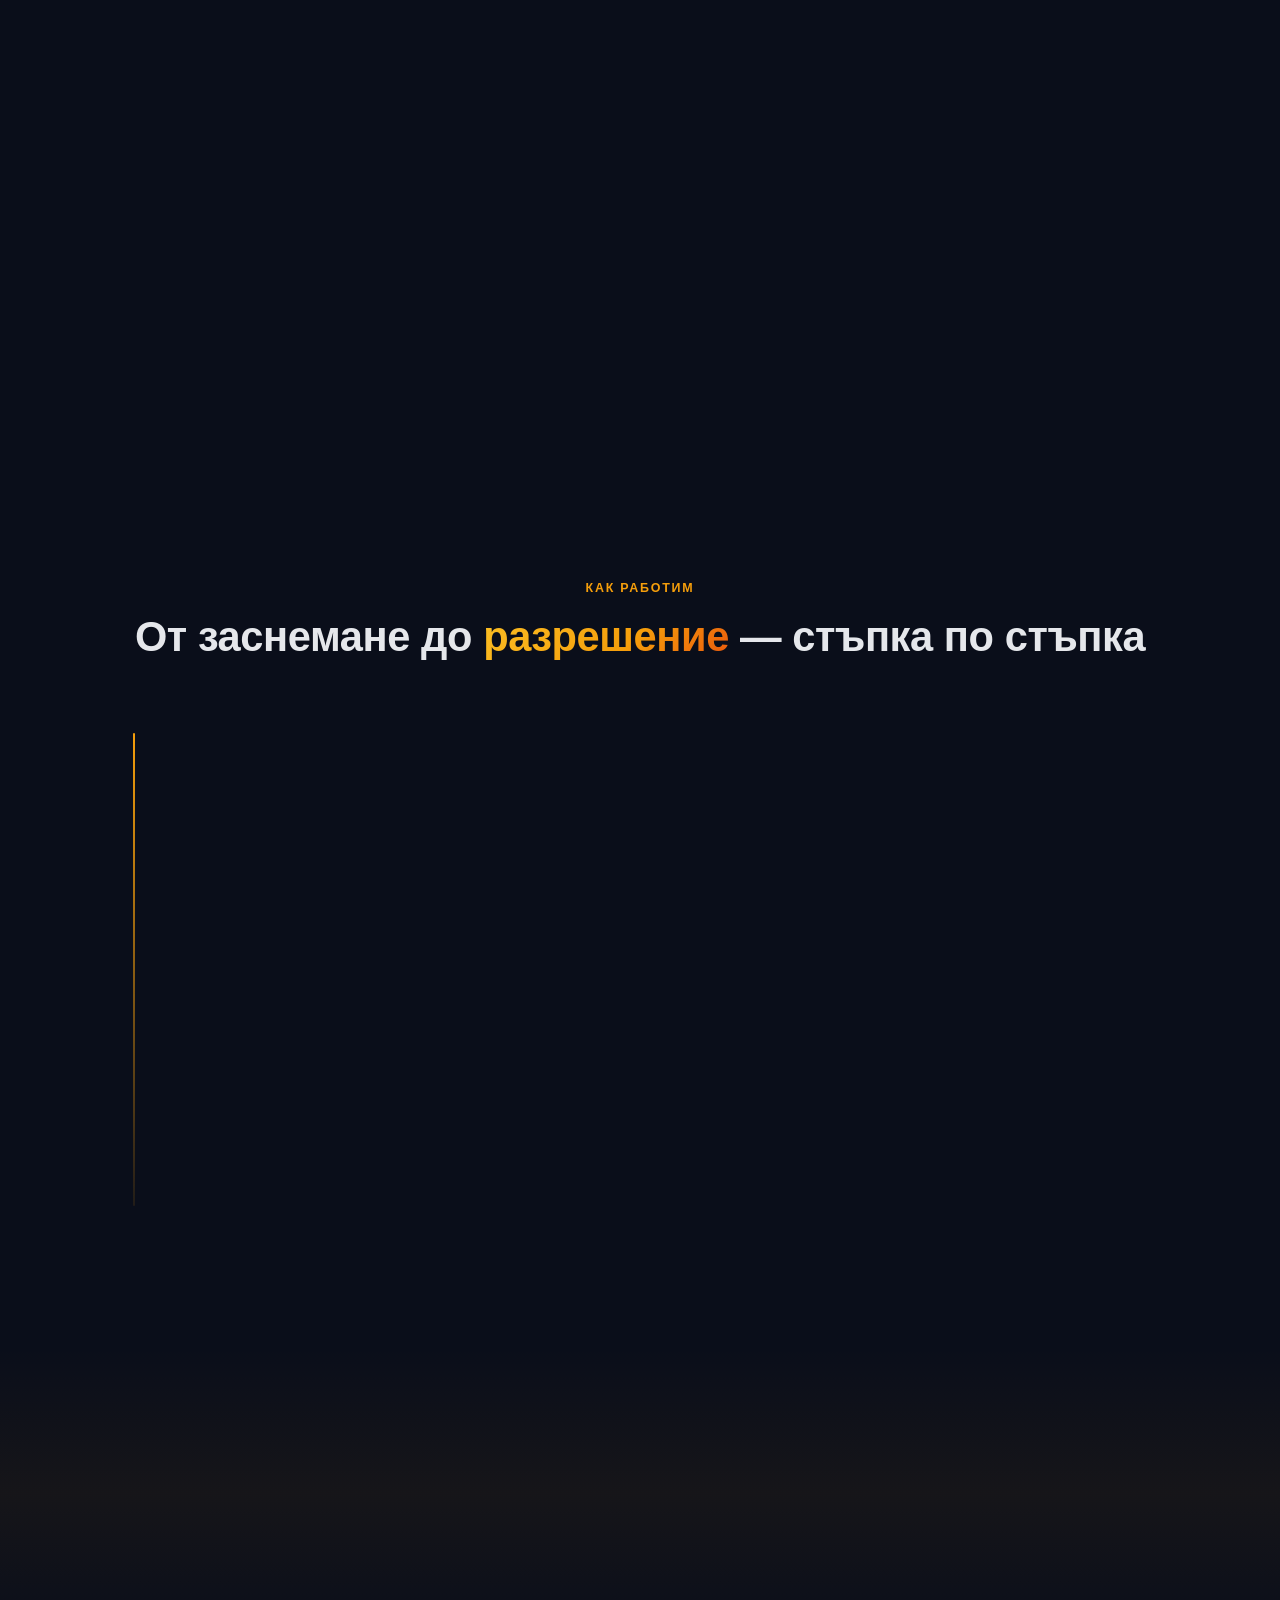
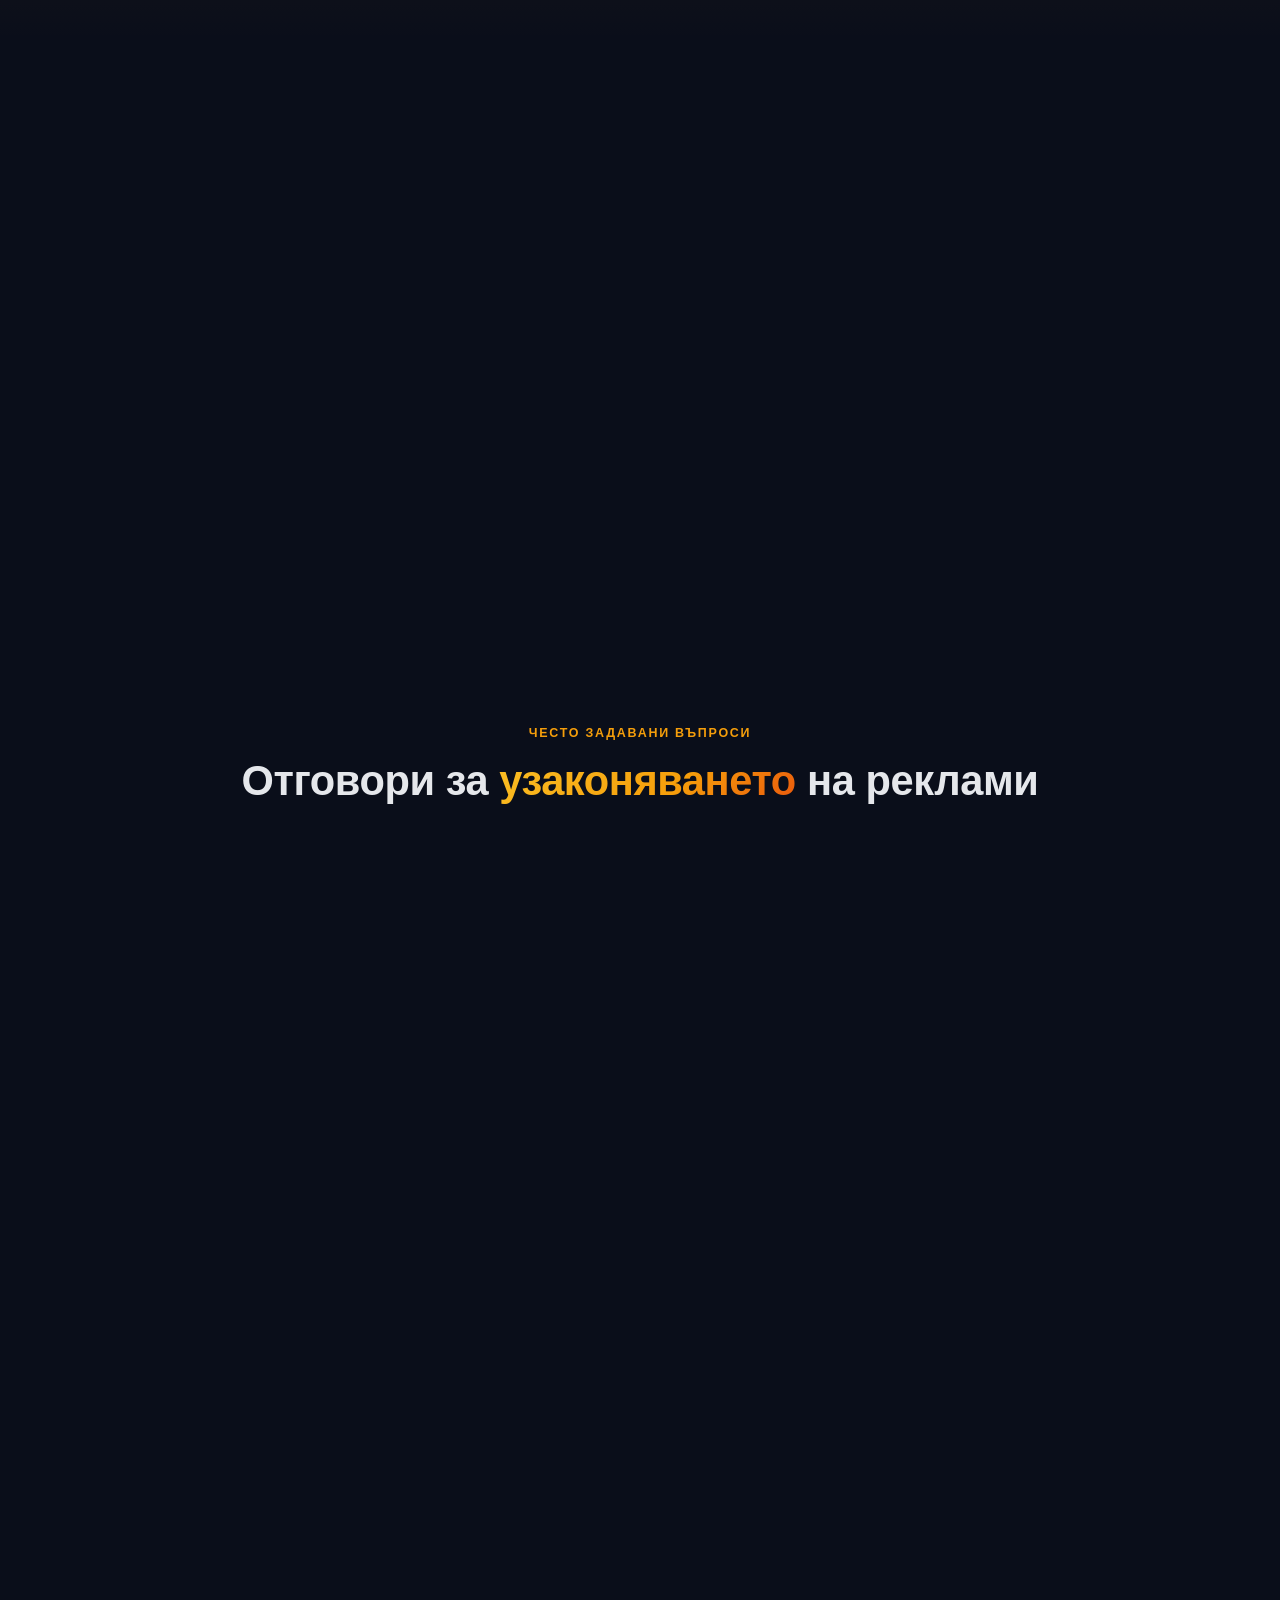
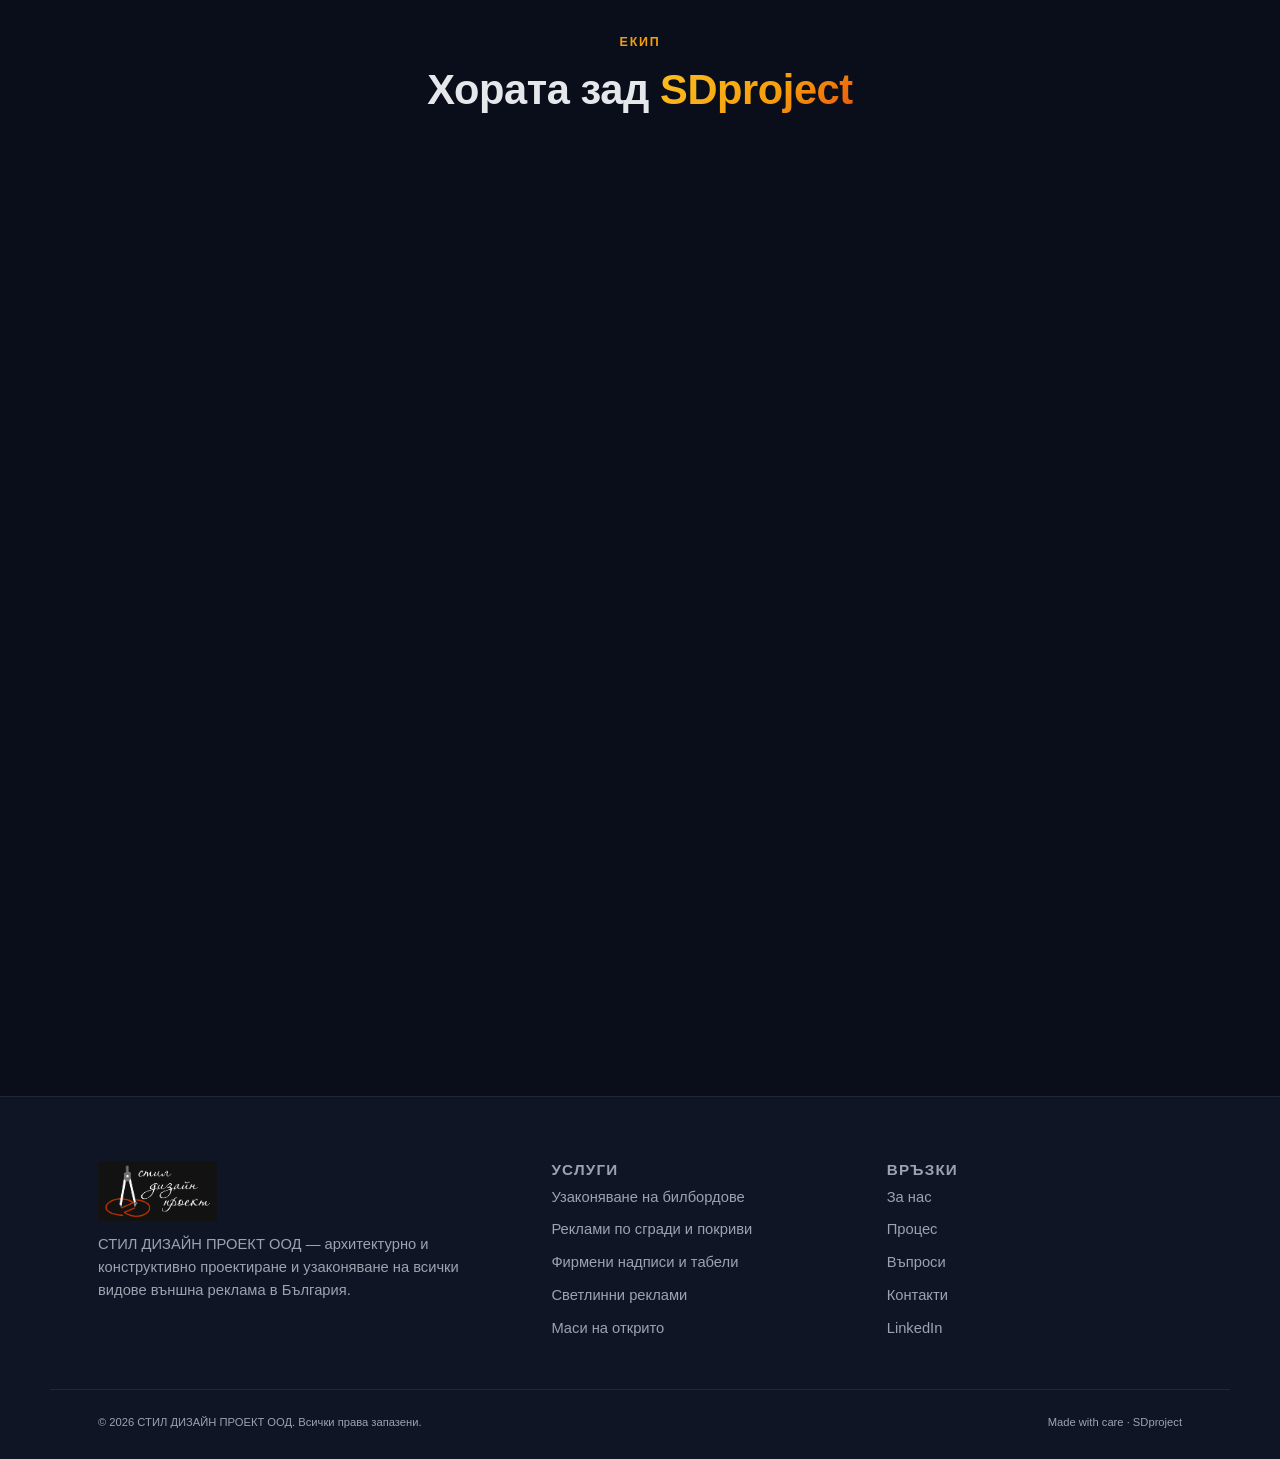
==== commit e5036beb: "Redesign site as a lightweight, SEO + AI-SEO optimized one-pager - Replace multi-page Bootstrap/jQue" ====
--- a/about.html
+++ b/about.html
@@ -1 +1,11 @@
-<!DOCTYPE html><html lang="en"><head> <title>SDproject</title> <meta charset="UTF-8"> <meta name="description" content="Узаконяване на реклами,узаконяване на рекламни табели, узаконяване на фирмени надписи от професионални архитекти.Узаконяване на рекламни табели, узаконяване на фирмени надписи, узаконяване на табела, узаконяване на табели, рекламна площ под наем, разрешително за рекламна табела"> <meta name="keywords" content="Design, конструктори, архитектура, архитекти, архитект, узаконяване,реклама, община, дизайн, проект, проектиране, заснемане, Цена, Узаконяване на рекламни табели, Узаконяване на фирмени надписи, Изработка на проект по всички части за фирмен надпис, Изработка на проект от архитект, инвестиционно проектиране,Узаконяване на реклама, Узаконяване на реклами, Проекти за рекламни табели, разрешителни за рекламни табели, документи за външни реклами, узаконяване на табели, рекламни табели за магазини, светлинни реклами, рекламна конструкция, рекламно табло"> <link rel="canonical" href="http://uzakoniavanereklami.com"> <link rel="dns-prefetch" href="//fonts.googleapis.com"> <link rel="shortcut icon" href="img/favicon.ico" alt="Sdproject_Favicon"> <meta http-equiv="Content-Language" content="en"> <meta property="og:type" content="website"> <meta property="og:locale" content="en_US"> <meta property="og:site_name" content="SDproject - Узаконяване на реклами"> <meta property="og:url" content="http://uzakoniavanereklami.com"/> <meta property="og:type" content="website"/> <meta property="og:title" content="SDproject - Узаконяване на реклами"/> <meta property="og:description" content="Узаконяване на реклами,узаконяване на рекламни табели, узаконяване на фирмени надписи от професионални архитекти.узаконяване на реклама, узаконяване на реклами, узаконяване на рекламни табели, узаконяване на рекламна табела, узаконяване на фирмени надписи, узаконяване на фирмен надпис, узаконяване на табела, узаконяване на табели, рекламна площ под наем, рекламна табела на магазин, разрешително за рекламна табела, документи външна реклама, разрешение за маси на открито, схеми за разполагане на маси, проект за разполагане на маси към заведения на открито"/> <meta property="og:image" content="img/favicon.ico" alt="Sdproject_Favicon"/> <meta property="og:image:width" content="490"> <meta property="og:image:height" content="490"> <meta name="twitter:creator" content="@RangelovDimitar"> <meta name="twitter:card" content="summary"> <meta name="twitter:title" content="SDproject - Узаконяване на реклами"> <meta name="twitter:description" content="Узаконяване на реклами,узаконяване на рекламни табели, узаконяване на фирмени надписи от професионални архитекти.узаконяване на реклама, узаконяване на реклами, узаконяване на рекламни табели, узаконяване на рекламна табела, узаконяване на фирмени надписи, узаконяване на фирмен надпис, узаконяване на табела, узаконяване на табели, рекламна площ под наем, рекламна табела на магазин, разрешително за рекламна табела, документи външна реклама, разрешение за маси на открито, схеми за разполагане на маси, проект за разполагане на маси към заведения на открито"> <meta name="twitter:url" content="img/favicon.ico"> <meta name="twitter:image" content="http://uzakoniavanereklami.com"> <meta name="author" content="Dimitar Rangelov"> <link rel="icon" type="image/png" href="img/favicon.ico" alt="Sdproject_Favicon"> <link rel="apple-touch-icon" href="img/favicon.ico"> <meta name="viewport" content="width=device-width, initial-scale=1.0"> <link href="img/favicon.ico" rel="shortcut icon" alt="Sdproject_Favicon"/> <link href="https://fonts.googleapis.com/css?family=Roboto:300,400,500,700" rel="stylesheet"> <link rel="stylesheet" href="css/bootstrap.min.css"/> <link rel="stylesheet" href="css/font-awesome.min.css"/> <link rel="stylesheet" href="css/animate.css"/> <link rel="stylesheet" href="css/owl.carousel.css"/> <link rel="stylesheet" href="css/style.css"/> </head><body> <div id="preloder"> <div class="loader"></div></div><header class="header-area"> <a href="index.html" class="logo-area"> <img src="img/SDproject-4.png" alt="SDproject_Logo"> </a href="index.html"> <div class="nav-switch"> <i class="fa fa-bars"></i></div><div class="phone-number">+359 889 244 319</div><nav class="nav-menu"> <ul> <li><a href="index.html">Home</a></li><li class="active"><a href="about.html">About us</a></li><li><a href="service.html">Services</a></li><li><a href="contact.html">Contact</a></li></ul> </nav> </header> <section class="page-header-section set-bg" data-setbg="img/header-bg.jpg"> <div class="container"> <h1 class="header-title">За нас<span>.</span></h1></div></section> <section class="intro-section spad"> <div class="container"> <div class="row"> <div class="col-lg-8 intro-text"> <h1>Узаконяване на<span>РЕКЛАМИ</span></h1> <div class="row"> <div class="col-md-6"> <p>"СТИЛ ДИЗАЙН ПРОЕКТ" ООД е фирма занимаваща се с проектиране и узаконяване на реклами,билбордове и мегабордове, също така с изследователска и консултантска дейност в областта на строителството.</p></div><div class="col-md-6"> <p>Използваме най-съвременния програмен софтуер в комбинация с някои предимства на метални или стоманобетонни конструкции. Ние даваме оптимално решение за всяка задача.</p></div></div></div><div class="col-lg-4 pt-4"> <img src="https://preview.ibb.co/fCkzfz/about.jpg" alt=""></div></div></div></section> <section class="testimonials-section spad"> <div class="testimonials-image-box"></div><div class="container"> <div class="row"> <div class="col-lg-7 pl-lg-0 offset-lg-5 cta-content"> <h2 style="color: #f0f0f0">Проектираме включително:</h2> <div class="qut">Дейности</div><div class="testimonials-slider" id="test-slider"> <div class="ts-item"> <p> • Реклами </br> • Билбордове </br> • Мегабордове </br> • Стоманобетон </br> • Мелатни конструкции </br> • Смесени конструкции </br> • Подпорни стени и други. </br> • Дървени конструкции </br> • Съвременно решение за армиране и укрепване на сгради</p></div><div class="ts-item"> <p>За нас всеки отделен проект е индивидуална задача. Предизвикателство, чрез което можем да покажем качествата на нашия екип - лична ангажираност, практичност, отговорност и бързина, нашия опит за изграждане и поддържане на стабилни и трайни взаимоотношения с нашите клиенти и партньори. Благодарение на полезното сътрудничество с нашите партньори гарантираме пълноценно проектиране оптимални срокове.</p><p>Благодарение на нашия екип от професионалисти "СТИЛ ДИЗАЙН ПРОЕКТ" ООД предлага продукти отговарящи на специфичните изисквания на клиента и на действащите нормативни документи.</p></div></div><div class="slide-num-holder test-slider" id="snh-2"></div></div></div></div></section> <section class="team-section spad"> <div class="container"> <div class="section-title mb100"> <h1>ЕКИП</h1></div><div class="container"> <div class="row"> <div class="col-lg-2 col-md-0"></div><div class="col-lg-4 col-md-6"> <div class="team-member"> <img src="https://image.ibb.co/kcj37e/SDproject_Georgi.jpg" alt="Georgi_sdproject"> <div class="member-info"> <h2>Георги Рангелов</h2> <p>Co-Founder</br>Project Manager</p></div></div></div><div class="col-lg-4 col-md-6"> <div class="team-member"> <img src="https://image.ibb.co/ngp0Lz/SDproject_Gergana.png" alt="Gergana_sdproject"> <div class="member-info"> <h2>Гергана Рангелова</h2> <p>CEO</br>Civil Engineering</p></div></div></div></div></div><div class="row" style="padding-top: 50px"> <div class="col-lg-3 col-md-6"> <div class="milestone"> <h2>4</h2> <p>Архитекта</p></div></div><div class="col-lg-3 col-md-6"> <div class="milestone"> <h2>2</h2> <p>Конструктори</p></div></div><div class="col-lg-3 col-md-6"> <div class="milestone"> <h2>2</h2> <p>Електро</br>инженери</p></div></div><div class="col-lg-3 col-md-6"> <div class="milestone"> <h2>13</h2> <p>Години опит</p></div></div></div></div></section> <footer class="footer-section"> <div class="footer-social"> <div class="social-links"> <a href="https://www.linkedin.com/company/sdproject/about/"><i class="fa fa-linkedin"></i></a></div></div><div class="container"> <div class="row"> <div class="col-lg-9 offset-lg-3"> <div class="row"> <div class="col-md-4"> <div class="footer-item"> <ul> <p>Гергана Рангелова</p><span> CEO - Civil Engineer </br> Phone: +359 889 244 319</br> Email: geri.sdproject@gmail.com</br> Email: geri@sdproject.eu </span></ul> </div></div><div class="col-md-5"> <div class="footer-item"> <ul> <p>Георги Рангелов</p><span> Co-Founder - Project Manager</br> Phone: +359 889 728 736</br> Email: geri.sdproject@gmail.com</br> Email: georgi@sdproject.eu </span></ul> </div></div></div></div></div></div></footer> <script src="js/jquery-2.1.4.min.js"></script> <script src="js/bootstrap.min.js"></script> <script src="js/isotope.pkgd.min.js"></script> <script src="js/owl.carousel.min.js"></script> <script src="js/jquery.owl-filter.js"></script> <script src="js/magnific-popup.min.js"></script> <script src="js/circle-progress.min.js"></script> <script src="js/main.js"></script> <script type="text/javascript" src="//s7.addthis.com/js/300/addthis_widget.js#pubid=ra-5b56e0799d637a45"></script></body></html>+<!DOCTYPE html>
+<html lang="bg">
+<head>
+<meta charset="UTF-8">
+<meta http-equiv="refresh" content="0; url=/#about">
+<link rel="canonical" href="https://uzakoniavanereklami.com/#about">
+<meta name="robots" content="noindex">
+<title>За нас — SDproject</title>
+</head>
+<body><p>Пренасочване към <a href="/#about">/#about</a>…</p></body>
+</html>
